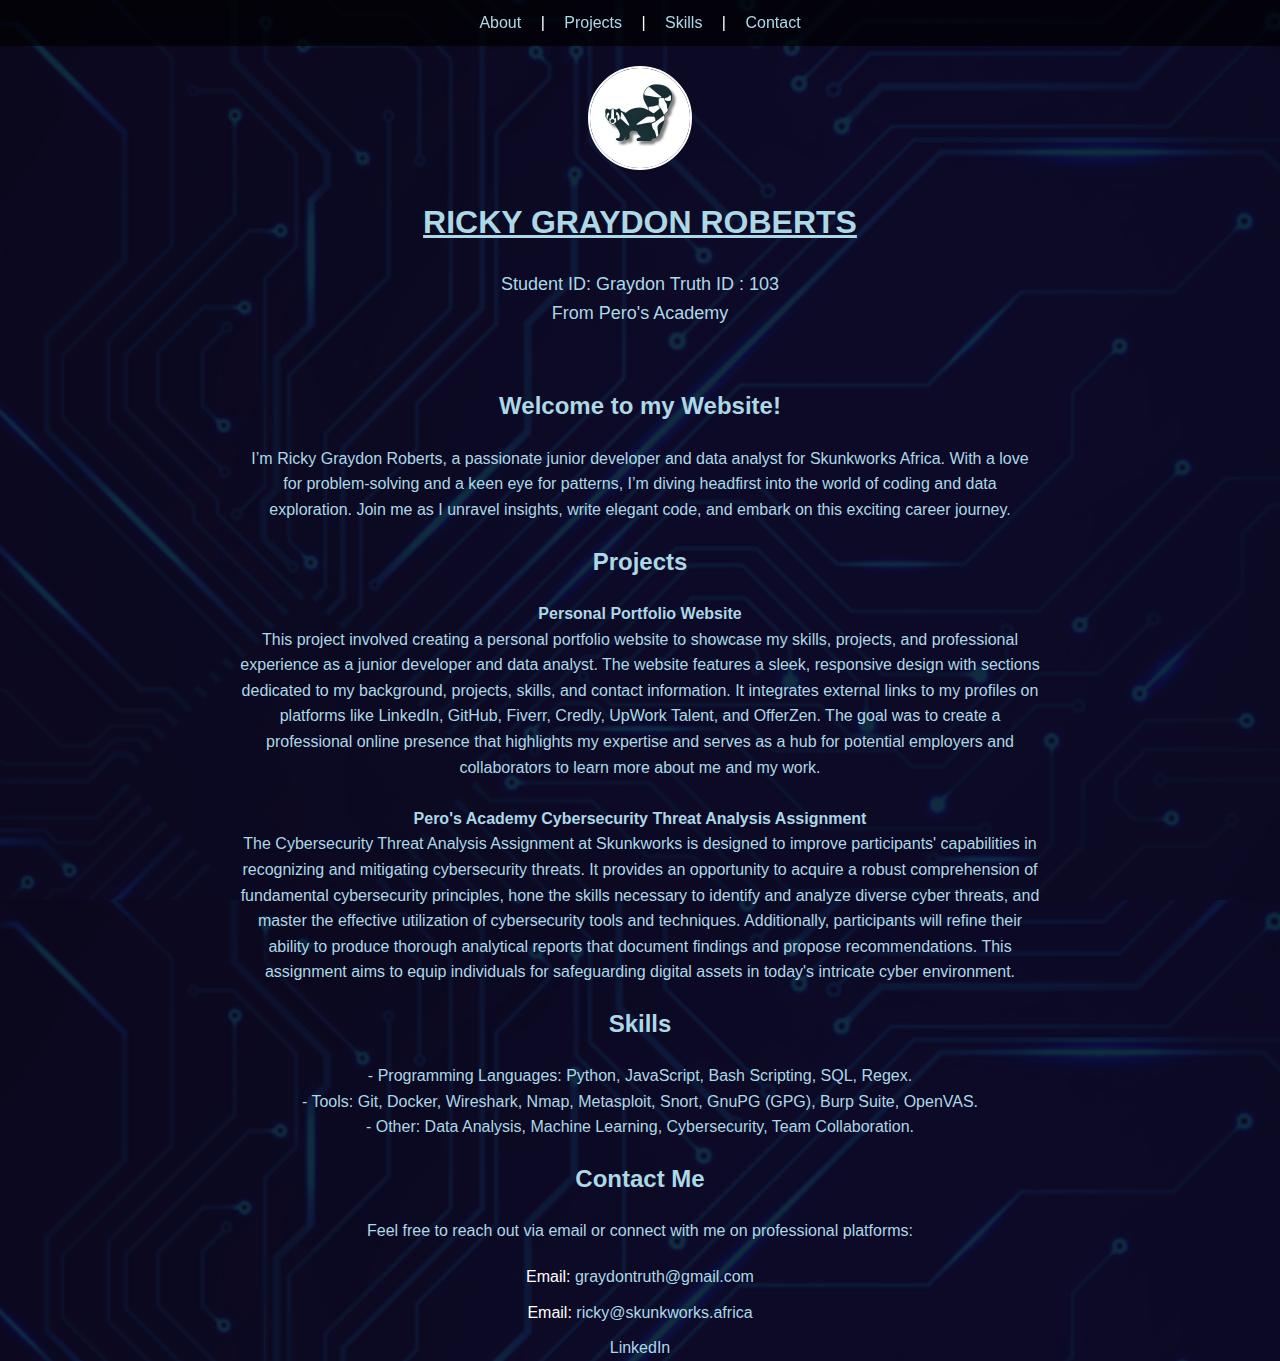
==== index.html @ e5973d12 "rename" ====
<!DOCTYPE html>
<html lang="en">
<head>
    <meta charset="UTF-8">
    <meta name="viewport" content="width=device-width, initial-scale=1.0">
    <meta name="description" content="Ricky Graydon Roberts - Junior Developer and Data Analyst">
    <meta name="keywords" content="Ricky Graydon Roberts, Junior Developer, Data Analyst, Skunkworks Africa">
    <title>Ricky Graydon Roberts</title>
    <link rel="stylesheet" type="text/css" href="styles.css">

</head>
<body>
    <!-- Navigation Section -->
    <nav>
        <a href="#about">About</a> |
        <a href="#projects">Projects</a> |
        <a href="#skills">Skills</a> |
        <div class="dropdown">
            <a href="#">Contact</a>
            <div class="dropdown-content">
                <a href="mailto:graydontruth@gmail.com">graydontruth@gmail.com</a>
                <a href="mailto:ricky@skunkworks.africa">ricky@skunkworks.africa</a>
                <a href="https://www.fiverr.com/graydontruth" target="_blank">Fiverr</a>
                <a href="https://www.linkedin.com/in/ricky-roberts-995868314" target="_blank">LinkedIn</a>
                <a href="https://www.github.com/GraydonTruth" target="_blank">GitHub</a>
                <a href="https://www.credly.com/users/ricky-roberts" target="_blank">Credly</a>
                <a href="https://www.upwork.com/freelancers/~01959280d01cae5ff7" target="_blank">UpWork Talent</a>
                <a href="https://www.offerzen.com/candidate/ricky-roberts" target="_blank">OfferZen</a>
            </div>
        </div>
    </nav>

    <!-- Header Section -->
    <header>
        <img src="skunkworksza_logo.jpg" alt="Skunkworks Logo">
        <h1><u>RICKY GRAYDON ROBERTS</u></h1>
        <p id="student-id">Student ID: Graydon Truth ID : 103 <br> From Pero's Academy</p>
    </header>

    <!-- About Section -->
    <section id="about">
        <h2>Welcome to my Website!</h2>
        <p>
            I’m Ricky Graydon Roberts, a passionate junior developer and data analyst for Skunkworks Africa. With a love for problem-solving and a keen eye for patterns, I’m diving headfirst into the world of coding and data exploration. Join me as I unravel insights, write elegant code, and embark on this exciting career journey.
        </p>
    </section>

    <!-- Projects Section -->
    <section id="projects">
        <h2>Projects</h2>
        <p>
            <b>Personal Portfolio Website</b><br>
            This project involved creating a personal portfolio website to showcase my skills, projects, and professional experience as a junior developer and data analyst. The website features a sleek, responsive design with sections dedicated to my background, projects, skills, and contact information. It integrates external links to my profiles on platforms like LinkedIn, GitHub, Fiverr, Credly, UpWork Talent, and OfferZen. The goal was to create a professional online presence that highlights my expertise and serves as a hub for potential employers and collaborators to learn more about me and my work.
            <br><br>
            <b>Pero's Academy Cybersecurity Threat Analysis Assignment</b><br>
            The Cybersecurity Threat Analysis Assignment at Skunkworks is designed to improve participants' capabilities in recognizing and mitigating cybersecurity threats. It provides an opportunity to acquire a robust comprehension of fundamental cybersecurity principles, hone the skills necessary to identify and analyze diverse cyber threats, and master the effective utilization of cybersecurity tools and techniques. Additionally, participants will refine their ability to produce thorough analytical reports that document findings and propose recommendations. This assignment aims to equip individuals for safeguarding digital assets in today's intricate cyber environment.
        </p>
    </section>

    <!-- Skills Section -->
    <section id="skills">
        <h2>Skills</h2>
        <p>
            - Programming Languages: Python, JavaScript, Bash Scripting, SQL, Regex.<br>
            - Tools: Git, Docker, Wireshark, Nmap, Metasploit, Snort, GnuPG (GPG), Burp Suite, OpenVAS.<br>
            - Other: Data Analysis, Machine Learning, Cybersecurity, Team Collaboration.
        </p>
    </section>

    <!-- Contact Section -->
    <section id="contact">
        <h2>Contact Me</h2>
        <p>Feel free to reach out via email or connect with me on professional platforms:</p>
        <ul>
            <li>Email: <a href="mailto:graydontruth@gmail.com">graydontruth@gmail.com</a></li>
            <li>Email: <a href="mailto:ricky@skunkworks.africa">ricky@skunkworks.africa</a></li>
            <li><a href="https://www.linkedin.com/in/ricky-roberts-995868314" target="_blank">LinkedIn</a></
---- styles.css ----
/* General Styles */
body {
    background-image: url("skunkworks_africa.png");
    height: 100vh;
    background-size: cover;
    background-position: center;
    color: #ffffff;
    font-family: Arial, sans-serif;
    margin: 0;
    padding: 0;
    line-height: 1.6;
}

/* Navigation Styles */
nav {
    background: rgba(0, 0, 0, 0.7);
    padding: 10px;
    text-align: center;
    position: sticky;
    top: 0;
    z-index: 1000;
}
nav a {
    color: #ADD8E6;
    margin: 0 15px;
    text-decoration: none;
    position: relative;
    transition: color 0.3s ease;
}
nav a:hover {
    color: #ffffff;
}
nav .dropdown {
    display: inline-block;
    position: relative;
}
nav .dropdown-content {
    display: none;
    position: absolute;
    background: rgba(0, 0, 0, 0.7);
    min-width: 160px;
    box-shadow: 0px 8px 16px rgba(0, 0, 0, 0.7);
    z-index: 1;
}
nav .dropdown-content a {
    color: #ADD8E6;
    padding: 12px 16px;
    text-decoration: none;
    display: block;
    text-align: left;
}
nav .dropdown-content a:hover {
    background-color: rgba(255, 255, 255, 0.2);
}
nav .dropdown:hover .dropdown-content {
    display: block;
}

/* Header Styles */
header {
    text-align: center;
    padding: 20px 0;
}
header img {
    width: 100px;
    height: 100px;
    border-radius: 50%; /* Makes the image circular */
    border: 2px solid #ffffff; /* Optional: add a border for contrast */
}
h1 {
    text-align: center;
    color: #ADD8E6;
    margin-top: 20px;
}
#student-id {
    color: #ADD8E6;
    font-size: 18px;
    margin-top: 15px; /* Added margin for separation */
    text-align: center;
}

/* Content Section Styles */
h2, p {
    margin: 20px auto;
    max-width: 800px; /* Increased max-width for better readability on larger screens */
    text-align: center;
    color: #ADD8E6; /* Updated text color */
}

/* Skills Section */
#skills ul {
    list-style-type: none;
    padding: 0;
    text-align: center;
}
#skills ul li {
    margin-bottom: 10px;
}
#skills ul li a {
    color: #ADD8E6;
    text-decoration: none;
    transition: color 0.3s ease;
}
#skills ul li a:hover {
    color: #ffffff;
}

/* Contact Section */
#contact ul {
    list-style-type: none;
    padding: 0;
    text-align: center;
}
#contact ul li {
    margin-bottom: 10px;
}
#contact ul li a {
    color: #ADD8E6;
    text-decoration: none;
    transition: color 0.3s ease;
}
#contact ul li a:hover {
    color: #ffffff;
}

/* Media Query for Responsive Design */
@media (max-width: 768px) {
    nav {
        flex-direction: column;
    }
    nav a {
        margin: 10px 0;
    }
    /* Additional styles for mobile */
    h1 {
        font-size: 24px; /* Adjust font size for smaller screens */
    }
    h2, p {
        max-width: 600px; /* Adjust max-width for smaller screens */
    }
}
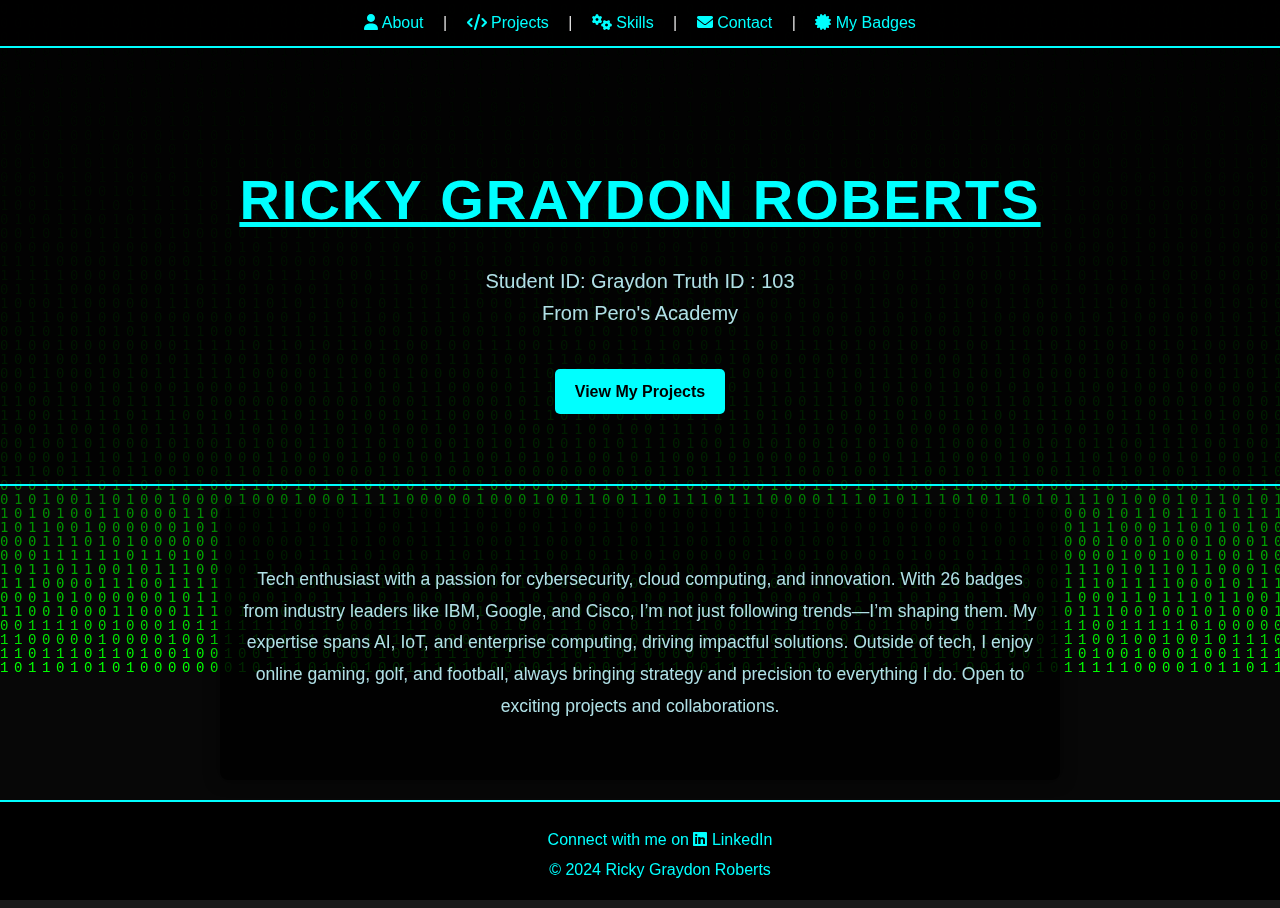
==== commit 48f83e13: "update" ====
--- a/index.html
+++ b/index.html
@@ -1,77 +1,113 @@
-<!DOCTYPE html>
-<html lang="en">
-<head>
-    <meta charset="UTF-8">
-    <meta name="viewport" content="width=device-width, initial-scale=1.0">
-    <meta name="description" content="Ricky Graydon Roberts - Junior Developer and Data Analyst">
-    <meta name="keywords" content="Ricky Graydon Roberts, Junior Developer, Data Analyst, Skunkworks Africa">
-    <title>Ricky Graydon Roberts</title>
-    <link rel="stylesheet" type="text/css" href="styles.css">
-
-</head>
-<body>
-    <!-- Navigation Section -->
-    <nav>
-        <a href="#about">About</a> |
-        <a href="#projects">Projects</a> |
-        <a href="#skills">Skills</a> |
-        <div class="dropdown">
-            <a href="#">Contact</a>
-            <div class="dropdown-content">
-                <a href="mailto:graydontruth@gmail.com">graydontruth@gmail.com</a>
-                <a href="mailto:ricky@skunkworks.africa">ricky@skunkworks.africa</a>
-                <a href="https://www.fiverr.com/graydontruth" target="_blank">Fiverr</a>
-                <a href="https://www.linkedin.com/in/ricky-roberts-995868314" target="_blank">LinkedIn</a>
-                <a href="https://www.github.com/GraydonTruth" target="_blank">GitHub</a>
-                <a href="https://www.credly.com/users/ricky-roberts" target="_blank">Credly</a>
-                <a href="https://www.upwork.com/freelancers/~01959280d01cae5ff7" target="_blank">UpWork Talent</a>
-                <a href="https://www.offerzen.com/candidate/ricky-roberts" target="_blank">OfferZen</a>
-            </div>
-        </div>
-    </nav>
-
-    <!-- Header Section -->
-    <header>
-        <img src="skunkworksza_logo.jpg" alt="Skunkworks Logo">
-        <h1><u>RICKY GRAYDON ROBERTS</u></h1>
-        <p id="student-id">Student ID: Graydon Truth ID : 103 <br> From Pero's Academy</p>
-    </header>
-
-    <!-- About Section -->
-    <section id="about">
-        <h2>Welcome to my Website!</h2>
-        <p>
-            I’m Ricky Graydon Roberts, a passionate junior developer and data analyst for Skunkworks Africa. With a love for problem-solving and a keen eye for patterns, I’m diving headfirst into the world of coding and data exploration. Join me as I unravel insights, write elegant code, and embark on this exciting career journey.
-        </p>
-    </section>
-
-    <!-- Projects Section -->
-    <section id="projects">
-        <h2>Projects</h2>
-        <p>
-            <b>Personal Portfolio Website</b><br>
-            This project involved creating a personal portfolio website to showcase my skills, projects, and professional experience as a junior developer and data analyst. The website features a sleek, responsive design with sections dedicated to my background, projects, skills, and contact information. It integrates external links to my profiles on platforms like LinkedIn, GitHub, Fiverr, Credly, UpWork Talent, and OfferZen. The goal was to create a professional online presence that highlights my expertise and serves as a hub for potential employers and collaborators to learn more about me and my work.
-            <br><br>
-            <b>Pero's Academy Cybersecurity Threat Analysis Assignment</b><br>
-            The Cybersecurity Threat Analysis Assignment at Skunkworks is designed to improve participants' capabilities in recognizing and mitigating cybersecurity threats. It provides an opportunity to acquire a robust comprehension of fundamental cybersecurity principles, hone the skills necessary to identify and analyze diverse cyber threats, and master the effective utilization of cybersecurity tools and techniques. Additionally, participants will refine their ability to produce thorough analytical reports that document findings and propose recommendations. This assignment aims to equip individuals for safeguarding digital assets in today's intricate cyber environment.
-        </p>
-    </section>
-
-    <!-- Skills Section -->
-    <section id="skills">
-        <h2>Skills</h2>
-        <p>
-            - Programming Languages: Python, JavaScript, Bash Scripting, SQL, Regex.<br>
-            - Tools: Git, Docker, Wireshark, Nmap, Metasploit, Snort, GnuPG (GPG), Burp Suite, OpenVAS.<br>
-            - Other: Data Analysis, Machine Learning, Cybersecurity, Team Collaboration.
-        </p>
-    </section>
-
-    <!-- Contact Section -->
-    <section id="contact">
-        <h2>Contact Me</h2>
-        <p>Feel free to reach out via email or connect with me on professional platforms:</p>
-        <ul>
-            <li>Email: <a href="mailto:graydontruth@gmail.com">graydontruth@gmail.com</a></li>
-            <li>Email: <a href="mailto:ricky@skunkworks.africa">ricky@skunkworks.africa</a></li>
-            <li><a href="https://www.linkedin.com/in/ricky-roberts-995868314" target="_blank">LinkedIn</a></
+<!DOCTYPE html>
+<html lang="en">
+
+<head>
+    <meta charset="UTF-8">
+    <meta name="viewport" content="width=device-width, initial-scale=1.0">
+    <meta name="description" content="Ricky Graydon Roberts - Junior Developer and Data Analyst">
+    <meta name="keywords" content="Ricky Graydon Roberts, Junior Developer, Data Analyst, Skunkworks Africa">
+    <title>Ricky Graydon Roberts</title>
+    <link rel="stylesheet" href="styles.css">
+    <link rel="stylesheet" href="https://cdnjs.cloudflare.com/ajax/libs/font-awesome/6.0.0/css/all.min.css">
+</head>
+
+<body>
+    <!-- Binary Rain Canvas -->
+    <canvas id="binaryCanvas"></canvas>
+    
+
+    <!-- Navigation Section -->
+    <nav>
+        <a href="about.html" target="_blank"><i class="fas fa-user"></i> About</a> |
+        <a href="projects.html" target="_blank"><i class="fas fa-code"></i> Projects</a> |
+        <a href="skills.html" target="_blank"><i class="fas fa-cogs"></i> Skills</a> |
+        <a href="contact.html" target="_blank"><i class="fas fa-envelope"></i> Contact</a> |
+        <a href="My Badges.html" target="_blank"><i class="fas fa-certificate"></i> My Badges</a>
+    </nav>
+
+    <!-- Hero Section -->
+    <section class="hero">
+        <h1><u>RICKY GRAYDON ROBERTS</u></h1>
+        <p id="student-id">Student ID: Graydon Truth ID : 103 <br> From Pero's Academy</p>
+        <a href="projects.html" class="btn">View My Projects</a>
+    </section>
+
+    <!-- Welcome Section -->
+    <section id="welcome">
+        <p>
+            Tech enthusiast with a passion for cybersecurity, cloud computing, and innovation. With 26 badges from industry leaders like IBM, Google, and Cisco, I’m not just following trends—I’m shaping them. My expertise spans AI, IoT, and enterprise computing, driving impactful solutions. Outside of tech, I enjoy online gaming, golf, and football, always bringing strategy and precision to everything I do. Open to exciting projects and collaborations.
+        </p>
+    </section>
+
+    <!-- Footer -->
+    <footer>
+        <p>Connect with me on <a href="https://www.linkedin.com/in/ricky-roberts-995868314/" target="_blank"><i class="fab fa-linkedin"></i> LinkedIn</a></p>
+        <p>&copy; 2024 Ricky Graydon Roberts</p>
+    </footer>
+
+    <!-- JavaScript for Binary Rain -->
+    <script>
+        const canvas = document.getElementById('binaryCanvas');
+        const ctx = canvas.getContext('2d');
+
+        // Set canvas size
+        canvas.width = window.innerWidth;
+        canvas.height = window.innerHeight;
+
+        const binaryChars = '01';
+        const fontSize = 14;
+        const columns = canvas.width / fontSize;
+
+        const drops = [];
+        for (let x = 0; x < columns; x++) {
+            drops[x] = 1;
+        }
+
+        function draw() {
+            ctx.fillStyle = 'rgba(0, 0, 0, 0.05)';
+            ctx.fillRect(0, 0, canvas.width, canvas.height);
+
+            ctx.fillStyle = '#0F0';
+            ctx.font = fontSize + 'px monospace';
+
+            for (let i = 0; i < drops.length; i++) {
+                const text = binaryChars.charAt(Math.floor(Math.random() * binaryChars.length));
+                ctx.fillText(text, i * fontSize, drops[i] * fontSize);
+
+                if (drops[i] * fontSize > canvas.height && Math.random() > 0.975) {
+                    drops[i] = 0;
+                }
+                drops[i]++;
+            }
+        }
+
+        function animate() {
+            draw();
+            requestAnimationFrame(animate);
+        }
+
+        animate();
+    </script>
+
+    <!-- Scroll to Top Function -->
+    <script>
+        let scrollBtn = document.getElementById("scrollBtn");
+        window.onscroll = function () { scrollFunction(); };
+
+        function scrollFunction() {
+            if (document.body.scrollTop > 20 || document.documentElement.scrollTop > 20) {
+                scrollBtn.style.display = "block";
+            } else {
+                scrollBtn.style.display = "none";
+            }
+        }
+
+        function topFunction() {
+            document.body.scrollTop = 0;
+            document.documentElement.scrollTop = 0;
+        }
+    </script>
+
+</body>
+
+</html>--- a/styles.css
+++ b/styles.css
@@ -1,142 +1,155 @@
 /* General Styles */
 body {
     background-image: url("skunkworks_africa.png");
-    height: 100vh;
     background-size: cover;
     background-position: center;
-    color: #ffffff;
-    font-family: Arial, sans-serif;
+    background-repeat: no-repeat;
+    background-attachment: fixed;
+    color: #e0e0e0;
+    font-family: 'Roboto', sans-serif;
     margin: 0;
     padding: 0;
     line-height: 1.6;
+    min-height: 100vh;
+    position: relative;
+    overflow-x: hidden;
+}
+
+/* Background Overlay */
+body::before {
+    content: "";
+    position: fixed;
+    top: 0;
+    left: 0;
+    right: 0;
+    bottom: 0;
+    background: rgba(0, 0, 0, 0.75); /* Slightly darker overlay */
+    z-index: -1;
 }
 
 /* Navigation Styles */
 nav {
-    background: rgba(0, 0, 0, 0.7);
+    background: rgba(0, 0, 0, 0.9);
     padding: 10px;
     text-align: center;
     position: sticky;
     top: 0;
     z-index: 1000;
+    border-bottom: 2px solid #00ffff; /* Subtle cyberpunk accent */
 }
 nav a {
-    color: #ADD8E6;
+    color: #00ffff;
     margin: 0 15px;
     text-decoration: none;
     position: relative;
-    transition: color 0.3s ease;
+    transition: color 0.3s ease, transform 0.3s ease;
 }
 nav a:hover {
     color: #ffffff;
-}
-nav .dropdown {
-    display: inline-block;
-    position: relative;
-}
-nav .dropdown-content {
-    display: none;
-    position: absolute;
-    background: rgba(0, 0, 0, 0.7);
-    min-width: 160px;
-    box-shadow: 0px 8px 16px rgba(0, 0, 0, 0.7);
-    z-index: 1;
-}
-nav .dropdown-content a {
-    color: #ADD8E6;
-    padding: 12px 16px;
-    text-decoration: none;
-    display: block;
-    text-align: left;
-}
-nav .dropdown-content a:hover {
-    background-color: rgba(255, 255, 255, 0.2);
-}
-nav .dropdown:hover .dropdown-content {
-    display: block;
+    transform: scale(1.05);
 }
 
-/* Header Styles */
-header {
+/* Hero Section */
+.hero {
     text-align: center;
-    padding: 20px 0;
+    padding: 70px 20px;
+    background: rgba(0, 0, 0, 0.7); /* Darker background for emphasis */
+    color: #00ffff; /* Cyberpunk accent color */
+    border-bottom: 2px solid #00ffff; /* Matching accent color */
 }
-header img {
-    width: 100px;
-    height: 100px;
-    border-radius: 50%; /* Makes the image circular */
-    border: 2px solid #ffffff; /* Optional: add a border for contrast */
+.hero h1 {
+    font-size: 3.5rem;
+    font-weight: bold;
+    margin-bottom: 20px;
+    letter-spacing: 2px;
 }
-h1 {
-    text-align: center;
-    color: #ADD8E6;
+.hero #student-id {
+    font-size: 1.25rem;
+    color: #b0e0e6; /* Softer, professional tone */
+}
+.hero .btn {
+    background-color: #00ffff;
+    color: #000;
+    padding: 10px 20px;
+    border-radius: 5px;
+    text-decoration: none;
     margin-top: 20px;
+    display: inline-block;
+    transition: background-color 0.3s ease, transform 0.3s ease;
+    font-weight: bold;
 }
-#student-id {
-    color: #ADD8E6;
-    font-size: 18px;
-    margin-top: 15px; /* Added margin for separation */
-    text-align: center;
+.hero .btn:hover {
+    background-color: #00d1d1;
+    transform: scale(1.05);
 }
 
-/* Content Section Styles */
-h2, p {
+/* Welcome Section */
+#welcome {
+    text-align: center;
+    padding: 40px 20px;
+    background-color: rgba(0, 0, 0, 0.85); /* Dark, professional background */
+    color: #e0e0e0;
+    border-radius: 8px;
     margin: 20px auto;
-    max-width: 800px; /* Increased max-width for better readability on larger screens */
-    text-align: center;
-    color: #ADD8E6; /* Updated text color */
+    max-width: 800px;
+    box-shadow: 0 0 15px rgba(0, 0, 0, 0.5);
+}
+#welcome p {
+    font-size: 1.1rem;
+    line-height: 1.8;
+    color: #b0e0e6; /* Softer accent color */
 }
 
-/* Skills Section */
-#skills ul {
-    list-style-type: none;
-    padding: 0;
+/* Matrix Effect */
+canvas#binaryCanvas {
+    position: fixed;
+    top: 0;
+    left: 0;
+    width: 100%;
+    height: 100%;
+    z-index: -1;
+    pointer-events: none;
+}
+
+/* Scroll to Top Button */
+#scrollBtn {
+    display: none;
+    position: fixed;
+    bottom: 20px;
+    right: 30px;
+    z-index: 99;
+    font-size: 18px;
+    background-color: #00ffff;
+    color: black;
+    border: none;
+    padding: 15px;
+    border-radius: 10px;
+    cursor: pointer;
+    transition: background-color 0.3s ease;
+}
+#scrollBtn:hover {
+    background-color: #00d1d1;
+}
+
+/* Footer Styles */
+footer {
     text-align: center;
+    padding: 20px;
+    background: rgba(0, 0, 0, 0.9);
+    position: relative;
+    bottom: 0;
+    width: 100%;
+    color: #00ffff;
+    border-top: 2px solid #00ffff; /* Accent color */
 }
-#skills ul li {
-    margin-bottom: 10px;
+footer p {
+    margin: 5px;
 }
-#skills ul li a {
-    color: #ADD8E6;
+footer a {
+    color: #00ffff;
     text-decoration: none;
     transition: color 0.3s ease;
 }
-#skills ul li a:hover {
-    color: #ffffff;
-}
-
-/* Contact Section */
-#contact ul {
-    list-style-type: none;
-    padding: 0;
-    text-align: center;
-}
-#contact ul li {
-    margin-bottom: 10px;
-}
-#contact ul li a {
-    color: #ADD8E6;
-    text-decoration: none;
-    transition: color 0.3s ease;
-}
-#contact ul li a:hover {
-    color: #ffffff;
-}
-
-/* Media Query for Responsive Design */
-@media (max-width: 768px) {
-    nav {
-        flex-direction: column;
-    }
-    nav a {
-        margin: 10px 0;
-    }
-    /* Additional styles for mobile */
-    h1 {
-        font-size: 24px; /* Adjust font size for smaller screens */
-    }
-    h2, p {
-        max-width: 600px; /* Adjust max-width for smaller screens */
-    }
-}
-
+footer a:hover {
+    color: #b0e0e6;
+}